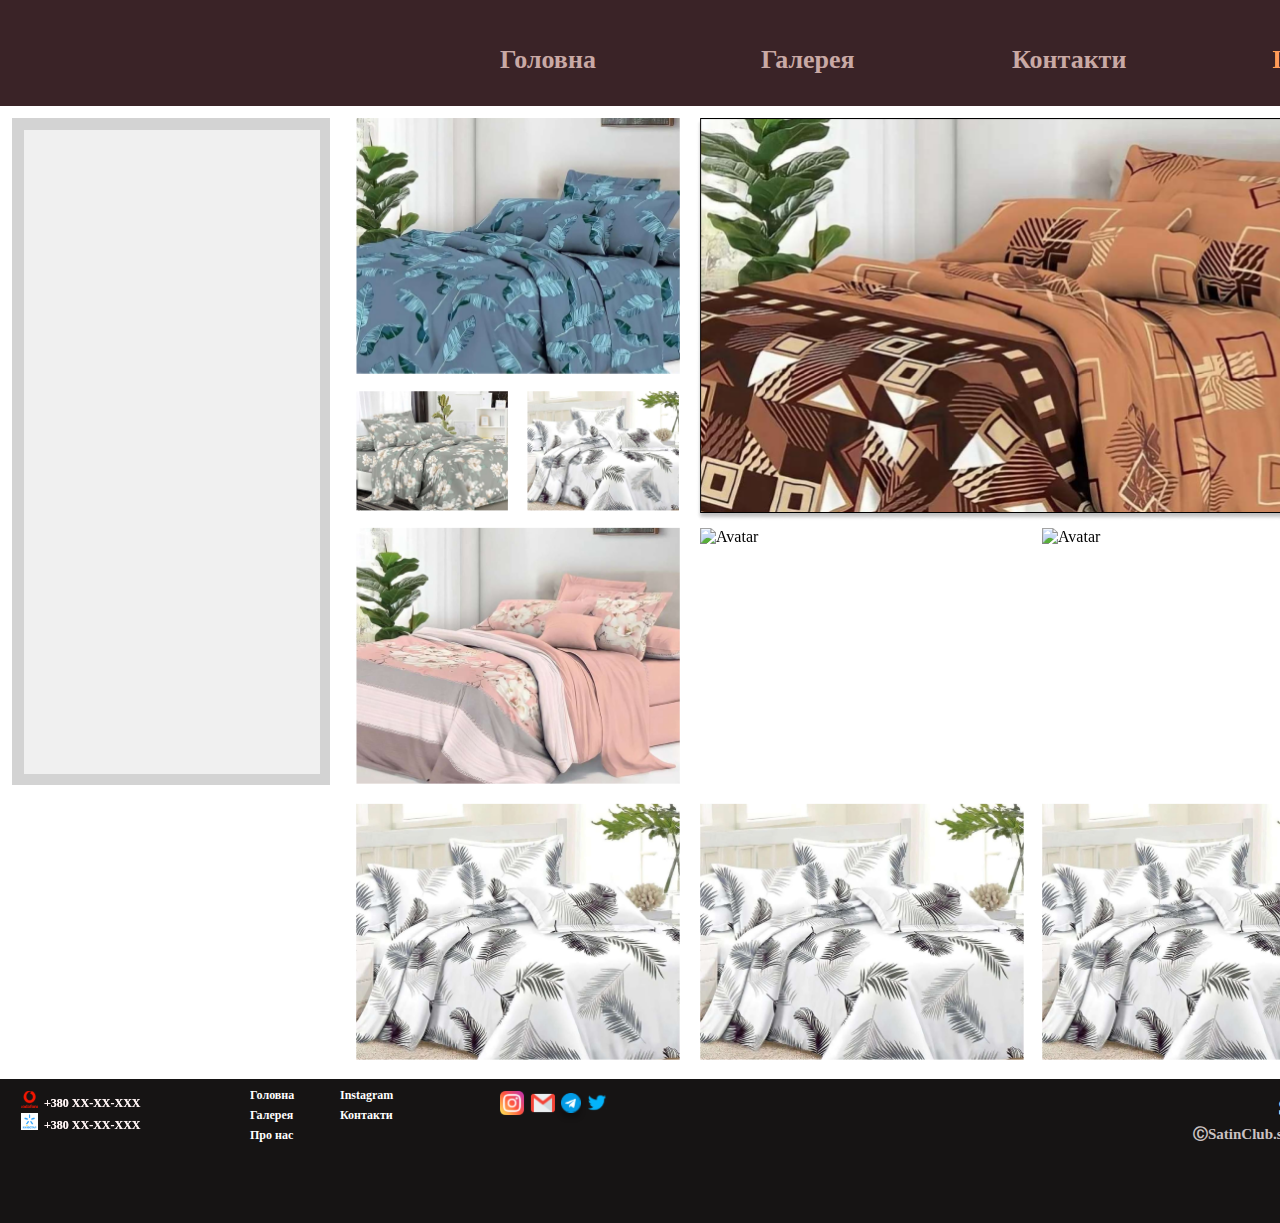
==== index.html @ 9826f908 "Update index.html" ====
<!DOCTYPE html>
<html>
  <head>
    <link rel="stylesheet" type="text/css" href="css/style.css" />
    <meta charset="utf-8">
    <title>Пример медиа-запросов</title>
  </head>

<!--  ссылка на стили -->
    <div class="header">
        <div class="menublock">
            <a href="index.html" target="_blank"><p class="txtabout">Головна</p></a>
            <a href="gallery.html" target="_blank"><p class="txtgallery">Галерея</p></a>
            <a href="aboutus.html" target="_blank"><p class="txtcontacts">Контакти</p></a>
            <a href="https://www.instagram.com/p/CqFqBNFtBSK/" target="_blank"><p class="txtinstagram">Instagram</p></a>
        </div>
    </div>




















  
    </div>

    <div class="body">
        <div class="menupanel"> 
             <div class="menupaneltwo"></div></div>

            <div class="containerimages4">
                <div class="container">
                <img src="images/image1.png" alt="Avatar" class="image">
                <div class="middle">
                  <a href="https://www.instagram.com/p/CqFqBNFtBSK/" target="_blank" class="linkimages">Instagram</a>
                </div>
              </div>
              <div class="container2">
                <img src="images/image2.png" alt="Avatar" class="image">
                <div class="middle">
                  <a href="https://www.instagram.com/p/CqFqBNFtBSK/" target="_blank" class="linkimages">Instagram</a>
                </div>
              </div>
              <div class="container3">
                <img src="images/image3.png" alt="Avatar" class="image">
                <div class="middle">
                  <a href="https://www.instagram.com/p/CqFqBNFtBSK/" target="_blank" class="linkimages">Instagram</a>
                </div>
              </div>
              <div class="container4">
                <img src="images/image4.png" alt="Avatar" class="image">
                <div class="middle">
                  <a href="https://www.instagram.com/p/CqFqBNFtBSK/" target="_blank" class="linkimages">Instagram</a>
                </div>
              </div>
              <div class="container5">
                <img src="images/image5.png"  alt="Avatar" class="image">
                <div class="middle">
                  <a href="https://www.instagram.com/p/CqFqBNFtBSK/" target="_blank" class="linkimages">Instagram</a>
                </div>
              </div>
              <div class="container6">
                <img src="images/image6.png/images/image7.p" alt="Avatar" class="image">
                <div class="middle">
                  <a href="https://www.instagram.com/p/CqFqBNFtBSK/" target="_blank" class="linkimages">Instagram</a>
                </div>
              </div>
              <div class="container7">
                <img src="/images/image7.png /" alt="Avatar" class="image">
                <div class="middle">
                  <a href="https://www.instagram.com/p/CqFqBNFtBSK/" target="_blank" class="linkimages">Instagram</a>
                </div>
              </div>
              <div class="container8">
                <img src="images/image7.png" alt="Avatar" class="image">
                <div class="middle">
                  <a href="https://www.instagram.com/p/CqFqBNFtBSK/" target="_blank" class="linkimages">Instagram</a>
                </div>
              </div>
              <div class="container9">
                <img src="images/image7.png" alt="Avatar" class="image">
                <div class="middle">
                  <a href="https://www.instagram.com/p/CqFqBNFtBSK/" target="_blank" class="linkimages">Instagram</a>
                </div>
              </div>
              <div class="container10">
                <img src="images/image7.png" alt="Avatar" class="image">
                <div class="middle">
                  <a href="https://www.instagram.com/p/CqFqBNFtBSK/" target="_blank" class="linkimages">Instagram</a>
                </div>
              </div>


              
            </div>
    </div>




    <div class="footer">
        <div class="footercontainer">
             <img src="images/icons/vodafonicon.svg" alt="Vodafon" class="vodafoncont">
            <img src="images/icons/kievstaricon.svg" alt="Kievstar" class="kiyvstarcont">
            <div class="nombercont">
                <p class="nomber1">+380 XX-XX-XXX</p>
                <p class="nomber2">+380 XX-XX-XXX</p>
            </div>           
        </div>


        <div class="footercontainer2">
            <a href="https://www.instagram.com/">
              <img src="images/icons/instagramicon.svg" alt="Instagram" class="instagramicon">
            </a>
            <a href="https://mail.google.com/">
              <img src="images/icons/gmailicon.svg" alt="Gmail" class="gmailicon">
            </a>
            <a href="https://telegram.org/">
              <img src="images/icons/telegramicon.svg" alt="Telegram" class="telegramicon">
            </a>
            <a href="https://twitter.com/">
              <img src="images/icons/twittericon.svg" alt="Twitter" class="twittericon">
            </a>
        </div>


        <div class="footercontainer3">
            <a href="https://www.instagram.com/p/CqFqBNFtBSK/" target="_blank"><p class="helpmenufotter">Головна</p></a>
            <a href="https://www.instagram.com/p/CqFqBNFtBSK/" target="_blank"><p class="gallerymenufooter">Галерея</p></a>
            <a href="https://www.instagram.com/p/CqFqBNFtBSK/" target="_blank"><p class="aboutusmenufooter">Про нас</p></a>
            <a href="https://www.instagram.com/p/CqFqBNFtBSK/" target="_blank"><p class="comtactsmenufooter">Контакти</p></a>
            <a href="https://www.instagram.com/p/CqFqBNFtBSK/" target="_blank"><p class="instagrammenufooter">Instagram</p></a>
        </div>


        <div class="footercontainer4">
            <p class="satinclubtext">Satinclub</p>
            <img src="images/icons/ua.png" alt="Ua" class="ua">
            <img src="images/icons/yellow.png" alt="Ua" class="ua2">
            <p class="satinclubcom">ⒸSatinClub.shop.ua 2023 piк.</p>
        </div>

    </div>




  <body>

  </body>
</html>
---- css/style.css ----
@charset "UTF-8";
html {
  -webkit-box-sizing: border-box;
          box-sizing: border-box;
  font-size: 16px;
}

*, *:before, *:after {
  -webkit-box-sizing: inherit;
          box-sizing: inherit;
}

body, h1, h2, h3, h4, h5, h6, p, ol, ul {
  margin: 0;
  padding: 0;
  font-weight: normal;
}

ol, ul {
  list-style: none;
}

img {
  max-width: 100%;
  height: auto;
}

.containerimages4 {
  display: inline-block;
  width: 1014px;
  height: 963px;
  background-color: rgba(8, 0, 0, 0);
  position: relative;
  right: 70px;
  top: 12px;
  z-index: 3;
  margin: 0;
  padding: 0;
  float: right;
}

.image {
  opacity: 1;
  display: block;
  width: 100%;
  height: auto;
  -webkit-transition: 0.5s ease;
  transition: 0.5s ease;
  -webkit-backface-visibility: hidden;
          backface-visibility: hidden;
}

.middle {
  -webkit-transition: 0.5s ease;
  transition: 0.5s ease;
  /*transition: .5s ease; - определяет переходное изменение свойств элемента с 
  продолжительностью в полсекунды и смягчением ease.*/
  opacity: 0;
  /*opacity: 0; - устанавливает непрозрачность элемента на 0, 
  что делает его невидимым.*/
  position: absolute;
  /*position: absolute; - устанавливает элемент в абсолютное положение относительно 
  его первого родительского элемента, который имеет относительное или абсолютное 
  позиционирование.*/
  top: 50%;
  /*position: absolute; - устанавливает элемент в абсолютное положение относительно его первого
   родительского элемента, который имеет относительное или абсолютное позиционирование.*/
  left: 50%;
  /*- задает горизонтальное положение элемента в середине родительского элемента.*/
  -webkit-transform: translate(-50%, -50%);
          transform: translate(-50%, -50%);
  /*transform: translate(-50%, -50%); - перемещает элемент на 50% его ширины и высоты влево 
  и вверх от его исходной позиции. Это помогает центрировать элемент по горизонтали и вертикали.*/
  -ms-transform: translate(-50%, -50%);
}

.text {
  background-color: #af4c4c;
  color: rgb(213, 3, 255);
  font-size: 16px;
  padding: 16px 32px;
}

.text2 {
  background-color: #af4c4c;
  color: rgb(247, 0, 255);
  font-size: 16px;
  padding: 16px 32px;
}

.linkimages:link, .linkimages:visited {
  background-color: aqua;
  color: rgb(97, 97, 97);
  padding: 10px 10px;
  text-align: center;
  margin: auto;
  text-decoration: none;
  display: inline-block;
  /*a:link - стили, которые будут применяться к не посещенным ссылкам.
  a:visited - стили, которые будут применяться к посещенным ссылкам..
  Затем определены стили для ссылок при наведении курсора мыши и при 
  активации ссылки:
  a:hover - стили, которые будут применяться к ссылке при наведении курсора мыши.
  a:active - стили, которые будут применяться к ссылке во время её активации.
  background-color: #f44336; - определяет цвет фона ссылки, который в данном случае 
  будет красным с кодом цвета #f44336.
  color: white; - определяет цвет текста ссылки, который в 
  данном случае будет белым.
  padding: 14px 25px; - устанавливает внутренние отступы для
  ссылки по 14px сверху и снизу и 25px слева и справа.
  text-align: center; - выравнивает текст ссылки по центру.
  text-decoration: none; - удаляет подчеркивание и другие украшения 
  текста ссылки.
  display: inline-block; - устанавливает блочный тип элемента,
  что позволяет задать высоту и ширину элемента и применять отступы.*/
}

.linkimages:hover, .linkimages:active {
  background-color: #3a2327;
}

.container {
  position: relative;
  width: 32%;
  height: auto;
  top: 0px;
  left: 0px;
  margin: 0;
}

.container:hover .middle {
  opacity: 1;
}

.container2:hover .image {
  opacity: 0.3;
  /*Когда происходит событие "hover" (наведение курсора мыши) на элемент "container",
   прозрачность элемента "image" устанавливается на 0.3, что означает, что он становится 
   слегка прозрачным. Таким образом, когда курсор мыши находится над "container", изображение внутри "container" становится менее заметным.*/
}

.container2 {
  position: absolute;
  width: 15%;
  height: auto;
  top: 273px;
  left: 0px;
  margin: 0;
}

.container:hover .image {
  opacity: 0.3;
}

.container2:hover .middle {
  opacity: 1;
}

.container3 {
  width: 15%;
  height: auto;
  height: auto;
  position: absolute;
  top: 273px;
  left: 171px;
  margin: 0px;
}

.containe3:hover .image {
  opacity: 0.3;
}

.container3:hover .middle {
  opacity: 1;
}

.container4 {
  position: relative;
  width: 32%;
  height: auto;
  position: absolute;
  top: 409px;
  left: 0px;
  margin: 0px;
}

.container4:hover .image {
  opacity: 0.3;
}

.container4:hover .middle {
  opacity: 1;
}

.container5 {
  position: relative;
  width: 67%;
  height: auto;
  position: absolute;
  z-index: 3;
  top: 0px;
  left: 340px;
  margin: 0px;
}

.container5:hover .image {
  opacity: 0.3;
}

.container5:hover .middle {
  opacity: 1;
}

.container6 {
  position: relative;
  width: 32%;
  height: auto;
  position: absolute;
  top: 410px;
  left: 344px;
  margin: 0px;
}

.container6:hover .image {
  opacity: 0.3;
}

.container6:hover .middle {
  opacity: 1;
}

.container7 {
  position: relative;
  width: 32%;
  height: auto;
  position: absolute;
  top: 410px;
  left: 686px;
  margin: 0px;
}

.container7:hover .image {
  opacity: 0.3;
}

.container7:hover .middle {
  opacity: 1;
}

.container8 {
  position: relative;
  width: 32%;
  height: auto;
  position: absolute;
  top: 709px;
  left: 0px;
  margin: 0px;
}

.container4:hover .image {
  opacity: 0.3;
}

.container4:hover .middle {
  opacity: 1;
}

.container8 {
  width: 32%;
  height: auto;
  position: absolute;
  top: 685px;
  left: 0px;
  margin: 0px;
}

.container8:hover .image {
  opacity: 0.3;
}

.container8:hover .middle {
  opacity: 1;
}

.container9 {
  position: relative;
  width: 32%;
  height: auto;
  position: absolute;
  top: 685px;
  left: 344px;
  margin: 0px;
}

.container9:hover .image {
  opacity: 0.3;
}

.container9:hover .middle {
  opacity: 1;
}

.container10 {
  position: relative;
  width: 32%;
  height: auto;
  position: absolute;
  top: 685px;
  left: 686px;
  margin: 0px;
}

.container10:hover .image {
  opacity: 0.3;
}

.container10:hover .middle {
  opacity: 1;
}

.menublock {
  display: block;
  position: relative;
  max-width: 300px;
  height: auto;
  left: 500px;
}

.txtabout {
  display: block;
  position: absolute;
  height: 105px;
  left: 0px;
  top: 45px;
  font-family: "Inter";
  font-style: normal;
  font-weight: 700;
  font-size: 26px;
  color: #C9A9A5;
}

.txtabout:hover {
  color: #faf5f5;
}

.txtgallery {
  display: block;
  position: absolute;
  left: 261px;
  top: 45px;
  font-family: "Inter";
  font-style: normal;
  font-weight: 700;
  font-size: 26px;
  color: #C9A9A5;
}

.txtgallery:hover {
  color: #faf5f5;
}

.txtcontacts {
  display: block;
  position: absolute;
  left: 512px;
  top: 45px;
  font-family: "Inter";
  font-style: normal;
  font-weight: 700;
  font-size: 26px;
  color: #C9A9A5;
}

.txtcontacts:hover {
  color: #faf5f5;
}

.txtinstagram {
  display: block;
  position: absolute;
  left: 772px;
  top: 45px;
  font-family: "Inter";
  font-style: normal;
  font-weight: 700;
  font-size: 26px;
  background: -webkit-gradient(linear, right top, left top, color-stop(24.98%, #925685), color-stop(25.42%, #6F1A97), color-stop(58.02%, #FF62DF), color-stop(111.58%, #FFB31F));
  background: linear-gradient(270deg, #925685 24.98%, #6F1A97 25.42%, #FF62DF 58.02%, #FFB31F 111.58%);
  -webkit-background-clip: text;
  -webkit-text-fill-color: transparent;
  background-clip: text;
  -webkit-text-fill-color: transparent;
}

.txtinstagram:hover {
  color: #faf5f5;
}

.txtmarketcontainer {
  display: block;
  position: relative;
  width: 500px;
  height: 100px;
  left: 50%;
}

.txtmarket {
  display: block;
  position: relative;
  left: 50%;
  font-family: "Inter";
  font-style: normal;
  font-weight: 400;
  font-size: 22px;
  line-height: 31px;
  color: #5c5c5c;
}

.footer {
  display: block;
  position: relative;
  margin-bottom: 0;
  width: 1440px;
  height: 30px;
  margin: 0px auto;
  margin-bottom: 0;
  color: rgba(0, 0, 0, 0.856);
  background-color: #161414;
  margin-top: 0px;
  z-index: 0;
  min-height: 16vh;
}

.footercontainer {
  display: block;
  position: relative;
  width: 144px;
  height: 45px;
  top: 12px;
  left: 20px;
  z-index: 1;
}

.vodafoncont {
  position: absolute;
  width: 17px;
  height: 17px;
  left: 1px;
  top: 0px;
  z-index: 3;
}

.kiyvstarcont {
  position: absolute;
  width: 17px;
  height: 17px;
  left: 1px;
  top: 22px;
  z-index: 3;
}

.nombercont {
  display: block;
  position: absolute;
  width: 110px;
  height: 39px;
  left: 1px;
  top: 0px;
  z-index: 3;
}

.nomber1 {
  position: absolute;
  width: 110px;
  height: 15px;
  left: 23px;
  top: 5px;
  font-family: "Inter";
  font-style: normal;
  font-weight: 700;
  font-size: 12px;
  line-height: 15px;
  /* identical to box height */
  background: -webkit-gradient(linear, left bottom, left top, from(#FFF2F2), to(#FFF2F2)), -webkit-gradient(linear, left top, left bottom, color-stop(60.94%, #FFFFFF), to(rgba(255, 255, 255, 0)));
  background: linear-gradient(0deg, #FFF2F2, #FFF2F2), linear-gradient(180deg, #FFFFFF 60.94%, rgba(255, 255, 255, 0) 100%);
  -webkit-background-clip: text;
  -webkit-text-fill-color: transparent;
  background-clip: text;
  text-fill-color: transparent;
}

.nomber2 {
  position: absolute;
  width: 110px;
  height: 15px;
  left: 23px;
  top: 27px;
  font-family: "Inter";
  font-style: normal;
  font-weight: 700;
  font-size: 12px;
  line-height: 15px;
  /* identical to box height */
  background: -webkit-gradient(linear, left bottom, left top, from(#FFF2F2), to(#FFF2F2)), -webkit-gradient(linear, left top, left bottom, color-stop(60.94%, #FFFFFF), to(rgba(255, 255, 255, 0)));
  background: linear-gradient(0deg, #FFF2F2, #FFF2F2), linear-gradient(180deg, #FFFFFF 60.94%, rgba(255, 255, 255, 0) 100%);
  -webkit-background-clip: text;
  -webkit-text-fill-color: transparent;
  background-clip: text;
  text-fill-color: transparent;
}

.footercontainer2 {
  display: block;
  position: relative;
  width: 144px;
  height: 24px;
  top: -33px;
  left: 500px;
  z-index: 0;
}

.instagramicon {
  display: block;
  position: absolute;
  width: 25px;
  height: 25px;
  left: 0px;
  top: 0px;
}

.gmailicon {
  position: absolute;
  width: 25px;
  height: 25px;
  left: 30px;
  top: 0px;
}

.telegramicon {
  position: absolute;
  width: 30px;
  height: 30px;
  left: 56px;
  top: 2px;
}

.twittericon {
  position: absolute;
  width: 20px;
  height: 20px;
  left: 87px;
  top: 2px;
}

.footercontainer3 {
  display: block;
  position: relative;
  width: 169px;
  height: 63px;
  top: -60px;
  left: 250px;
  z-index: 0;
}

.helpmenufotter {
  position: absolute;
  width: 101px;
  height: 15.79px;
  left: 0px;
  top: 0px;
  font-family: "Inter";
  font-style: normal;
  font-weight: 700;
  font-size: 12px;
  line-height: 15px;
  overflow: hidden;
  color: #FFFFFF;
}

.helpmenufotter:hover {
  text-decoration: underline;
  text-decoration-thickness: 3px;
  text-underline-position: under;
  -webkit-text-decoration-skip: ink;
          text-decoration-skip-ink: auto;
}

.gallerymenufooter {
  position: absolute;
  width: 82.3px;
  height: 15.79px;
  left: 0px;
  top: 20px;
  font-family: "Inter";
  font-style: normal;
  font-weight: 700;
  font-size: 12px;
  line-height: 15px;
  color: #FFFFFF;
}

.gallerymenufooter:hover {
  text-decoration: underline;
  text-decoration-thickness: 3px;
  text-underline-position: under;
  -webkit-text-decoration-skip: ink;
          text-decoration-skip-ink: auto;
}

.aboutusmenufooter {
  position: absolute;
  width: 81.05px;
  height: 15.79px;
  left: 0px;
  top: 40px;
  font-family: "Inter";
  font-style: normal;
  font-weight: 700;
  font-size: 12px;
  line-height: 15px;
  color: #FFFFFF;
}

.aboutusmenufooter:hover {
  text-decoration: underline;
  text-decoration-thickness: 3px;
  text-underline-position: under;
  -webkit-text-decoration-skip: ink;
          text-decoration-skip-ink: auto;
}

.instagrammenufooter {
  position: absolute;
  width: 101px;
  height: 15.79px;
  left: 90px;
  top: 0px;
  font-family: "Inter";
  font-style: normal;
  font-weight: 700;
  font-size: 12px;
  line-height: 15px;
  color: #FFFFFF;
}

.instagrammenufooter:hover {
  text-decoration: underline;
  text-decoration-thickness: 3px;
  text-underline-position: under;
  -webkit-text-decoration-skip: ink;
          text-decoration-skip-ink: auto;
}

.comtactsmenufooter {
  position: absolute;
  width: 101px;
  height: 15.79px;
  left: 90px;
  top: 20px;
  font-family: "Inter";
  font-style: normal;
  font-weight: 700;
  font-size: 12px;
  line-height: 15px;
  color: #FFFFFF;
}

.comtactsmenufooter:hover {
  text-decoration: underline;
  text-decoration-thickness: 3px;
  text-underline-position: under;
  -webkit-text-decoration-skip: ink;
          text-decoration-skip-ink: auto;
}

.footercontainer4 {
  display: block;
  position: relative;
  width: 196px;
  height: 61px;
  top: -120px;
  left: 1193px;
  z-index: 1;
}

.satinclubtext {
  position: absolute;
  width: 101px;
  height: 56px;
  left: 85px;
  top: -3px;
  font-family: "IM FELL DW Pica";
  font-style: normal;
  font-weight: 700;
  font-size: 24px;
  line-height: 38px;
  color: #FFFFFF;
}

.ua {
  position: absolute;
  width: 10.44px;
  height: 5.03px;
  left: 177px;
  top: 2px;
  background: #40DDFF;
  -webkit-box-shadow: 0px 4px 4px rgba(0, 0, 0, 0.25);
          box-shadow: 0px 4px 4px rgba(0, 0, 0, 0.25);
}

.ua2 {
  position: absolute;
  width: 10.44px;
  height: 5.03px;
  left: 182px;
  top: 5px;
  background: #FFD465;
}

.satinclubcom {
  position: absolute;
  width: 200px;
  height: 31px;
  left: 0px;
  top: 37px;
  font-family: "Inter";
  font-style: normal;
  font-weight: 700;
  font-size: 15px;
  line-height: 12px;
  color: #CBC2C2;
}

.bodyabout {
  position: relative;
  width: 1440px;
  height: 1288px;
  margin: 0 auto;
  background: #FFFDFD;
}

.abouttitle {
  position: relative;
  width: 1314px;
  height: 179px;
  left: 79px;
  top: 268px;
  margin: 0 auto;
  background: #FFD482;
}

.aboutimagetitle {
  position: absolute;
  width: 107px;
  height: 107px;
  left: 549px;
  top: 30px;
  margin: 0 auto;
}

.abouttexttitle {
  position: absolute;
  width: 177px;
  height: 68px;
  left: 668px;
  top: 30px;
  margin: 0;
  font-family: "Inter";
  font-style: normal;
  font-weight: 700;
  font-size: 56px;
  line-height: 68px;
  /* identical to box height */
  color: #020202;
}

.helpaboutcontainer {
  position: absolute;
  width: 1314px;
  height: 680px;
  left: 79px;
  top: 465px;
  margin: 0 auto;
  background: #FFFFFF;
}

.arrow1 {
  position: absolute;
  width: 34px;
  height: 34px;
  left: 181px;
  top: 100px;
  -webkit-transform: rotate(0deg);
          transform: rotate(0deg);
}

.textinfoabout1 {
  position: absolute;
  width: 1043px;
  height: 94px;
  left: 250px;
  top: 100px;
  font-family: "Inter";
  font-style: normal;
  font-weight: 700;
  font-size: 36px;
  line-height: 44px;
  color: #000000;
}

.pointercontainerabout {
  position: absolute;
  width: 96px;
  height: 20px;
  left: 672px;
  top: 200px;
  background: #D9D9D9;
}

.arrow2 {
  position: absolute;
  width: 34px;
  height: 34px;
  left: 175px;
  top: 250px;
  -webkit-transform: rotate(0deg);
          transform: rotate(0deg);
}

.textinfoabout2 {
  position: absolute;
  width: 1043px;
  height: 94px;
  left: 250px;
  top: 250px;
  font-family: "Inter";
  font-style: normal;
  font-weight: 700;
  font-size: 36px;
  line-height: 44px;
  color: #000000;
}

.pointercontainerabout2 {
  position: absolute;
  width: 96px;
  height: 20px;
  left: 672px;
  top: 350px;
  background: #D9D9D9;
}

.arrow3 {
  position: absolute;
  width: 34px;
  height: 34px;
  left: 175px;
  top: 400px;
  -webkit-transform: rotate(0deg);
          transform: rotate(0deg);
}

.textinfoabout3 {
  position: absolute;
  width: 1043px;
  height: 94px;
  left: 250px;
  top: 400px;
  font-family: "Inter";
  font-style: normal;
  font-weight: 700;
  font-size: 36px;
  line-height: 44px;
  color: #000000;
}

.pointercontainerabout3 {
  position: absolute;
  width: 96px;
  height: 20px;
  left: 672px;
  top: 500px;
  background: #D9D9D9;
}

.textabout3 {
  position: absolute;
  width: 1043px;
  height: 94px;
  left: 250px;
  top: 400px;
  font-family: "Inter";
  font-style: normal;
  font-weight: 700;
  font-size: 36px;
  line-height: 44px;
  color: #000000;
}

.nextpageaboutcontainer {
  position: absolute;
  width: 71.64px;
  height: 26px;
}

.leftpageabout {
  position: absolute;
  width: 26px;
  height: 20.8px;
  background: #9BFF6C;
  -webkit-transform: rotate(-90deg);
          transform: rotate(-90deg);
}

.rightpageabout {
  position: absolute;
  width: 26px;
  height: 20.8px;
  background: #9BFF6C;
  -webkit-transform: rotate(90deg);
          transform: rotate(90deg);
}

.bodygallery {
  width: 1440px;
  height: 1000px;
  color: #FFFFFF;
  margin: 0 auto;
}

.gallerycontainer {
  display: block;
  position: relative;
  width: 1314px;
  height: 869px;
  margin: 0 auto;
  z-index: 1;
  top: 12px;
}

.galleryimg {
  display: block;
  width: 426px;
  height: 426px;
  position: absolute;
  left: 0;
  top: 0;
  margin: 0;
  background-color: green;
  z-index: 2;
}

.galleryimg2 {
  display: block;
  width: 426px;
  height: 426px;
  position: absolute;
  left: 0;
  top: 443px;
  background-color: green;
}

.galleryimg3 {
  display: block;
  width: 426px;
  height: 426px;
  position: absolute;
  left: 444px;
  top: 0;
  background-color: green;
}

.galleryimg4 {
  display: block;
  width: 426px;
  height: 426px;
  position: absolute;
  left: 444px;
  top: 443px;
  background-color: green;
}

.galleryimg5 {
  display: block;
  width: 426px;
  height: 426px;
  position: absolute;
  right: 0;
  top: 0;
  background-color: green;
}

.galleryimg6 {
  display: block;
  width: 426px;
  height: 426px;
  position: absolute;
  right: 0;
  bottom: 0;
  background-color: green;
}

.gallerynextpagecontainer {
  position: relative;
  width: 100px;
  height: 50px;
  margin: 0 auto;
  z-index: 2;
  top: 910px;
}

.galleryleftpage {
  position: absolute;
  width: 26px;
  height: 50px;
  top: 0px;
  right: 0;
  margin: 0;
  -webkit-transform: rotate(180deg);
          transform: rotate(180deg);
  z-index: 3;
}

.galleryrightpage {
  position: absolute;
  width: 26px;
  height: 50px;
  top: 0px;
  left: 0;
  margin: 0;
  -webkit-transform: rotate(180deg);
          transform: rotate(180deg);
  z-index: 3;
}

.galleryleftpage2 {
  position: absolute;
  width: 26px;
  height: 50px;
  top: 0px;
  right: 0;
  margin: 0;
  -webkit-transform: rotate(180deg);
          transform: rotate(180deg);
  z-index: 3;
}

.galleryrightpage2 {
  position: absolute;
  width: 26px;
  height: 50px;
  top: 0px;
  left: 0;
  margin: 0;
  -webkit-transform: rotate(0deg);
          transform: rotate(0deg);
  z-index: 3;
}

.galleryimg11 {
  display: block;
  width: 426px;
  height: 426px;
  position: absolute;
  left: 0;
  top: 0;
  margin: 0;
  background-color: #f09842;
  z-index: 2;
}

.galleryimg22 {
  display: block;
  width: 426px;
  height: 426px;
  position: absolute;
  left: 0;
  top: 443px;
  background-color: #f09842;
}

.galleryimg33 {
  display: block;
  width: 426px;
  height: 426px;
  position: absolute;
  left: 444px;
  top: 0;
  background-color: #f09842;
}

.galleryimg44 {
  display: block;
  width: 426px;
  height: 426px;
  position: absolute;
  left: 444px;
  top: 443px;
  background-color: #f09842;
}

.galleryimg55 {
  display: block;
  width: 426px;
  height: 426px;
  position: absolute;
  right: 0;
  top: 0;
  background-color: #f09842;
}

.galleryimg66 {
  display: block;
  width: 426px;
  height: 426px;
  position: absolute;
  right: 0;
  bottom: 0;
  background-color: #f09842;
}

.gallerynextpagecontainer {
  position: relative;
  width: 100px;
  height: 50px;
  margin: 0 auto;
  z-index: 2;
  top: 910px;
}

.galleryleftpage {
  position: absolute;
  width: 26px;
  height: 50px;
  top: 0px;
  right: 0;
  margin: 0;
  -webkit-transform: rotate(180deg);
          transform: rotate(180deg);
  z-index: 3;
}

.galleryrightpage {
  position: absolute;
  width: 26px;
  height: 50px;
  top: 0px;
  left: 0;
  margin: 0;
  -webkit-transform: rotate(180deg);
          transform: rotate(180deg);
  z-index: 3;
}

.galleryimg111 {
  display: block;
  width: 426px;
  height: 426px;
  position: absolute;
  left: 0;
  top: 0;
  margin: 0;
  background-color: #f377f7;
  z-index: 2;
}

.galleryimg222 {
  display: block;
  width: 426px;
  height: 426px;
  position: absolute;
  left: 0;
  top: 443px;
  background-color: #f377f7;
}

.galleryimg333 {
  display: block;
  width: 426px;
  height: 426px;
  position: absolute;
  left: 444px;
  top: 0;
  background-color: #f377f7;
}

.galleryimg444 {
  display: block;
  width: 426px;
  height: 426px;
  position: absolute;
  left: 444px;
  top: 443px;
  background-color: #f377f7;
}

.galleryimg555 {
  display: block;
  width: 426px;
  height: 426px;
  position: absolute;
  right: 0;
  top: 0;
  background-color: #f377f7;
}

.galleryimg66a {
  display: block;
  width: 426px;
  height: 426px;
  position: absolute;
  right: 0;
  bottom: 0;
  background-color: #f377f7;
}

.gallerynextpagecontainer {
  position: relative;
  width: 100px;
  height: 50px;
  margin: 0 auto;
  z-index: 2;
  top: 910px;
}

.galleryleftpage3 {
  position: absolute;
  width: 26px;
  height: 50px;
  top: 0px;
  right: 0;
  margin: 0;
  -webkit-transform: rotate(0deg);
          transform: rotate(0deg);
  z-index: 3;
}

.galleryrightpage3 {
  position: absolute;
  width: 26px;
  height: 50px;
  top: 0px;
  left: 0;
  margin: 0;
  -webkit-transform: rotate(0deg);
          transform: rotate(0deg);
  z-index: 3;
}

.header {
  width: 1440px;
  height: 106px;
  margin: 0 auto;
  color: black;
  background-color: #3a2327;
}

.body {
  width: 1440px;
  height: 973px;
  margin: 0 auto;
  color: black;
  margin-top: 0px;
  background-color: #ffffff;
}

.menupanel {
  display: inline-block;
  width: 318px;
  height: 667px;
  position: relative;
  background-color: rgba(0, 0, 0, 0.1725490196);
  z-index: 1;
  top: 12px;
  left: 12px;
  float: left;
  margin: 0;
  padding: 0;
}

.menupaneltwo {
  width: 296px;
  height: 644px;
  position: relative;
  background-color: rgb(240, 240, 240);
  z-index: 2;
  top: 12px;
  left: 12px;
  margin: 0;
}
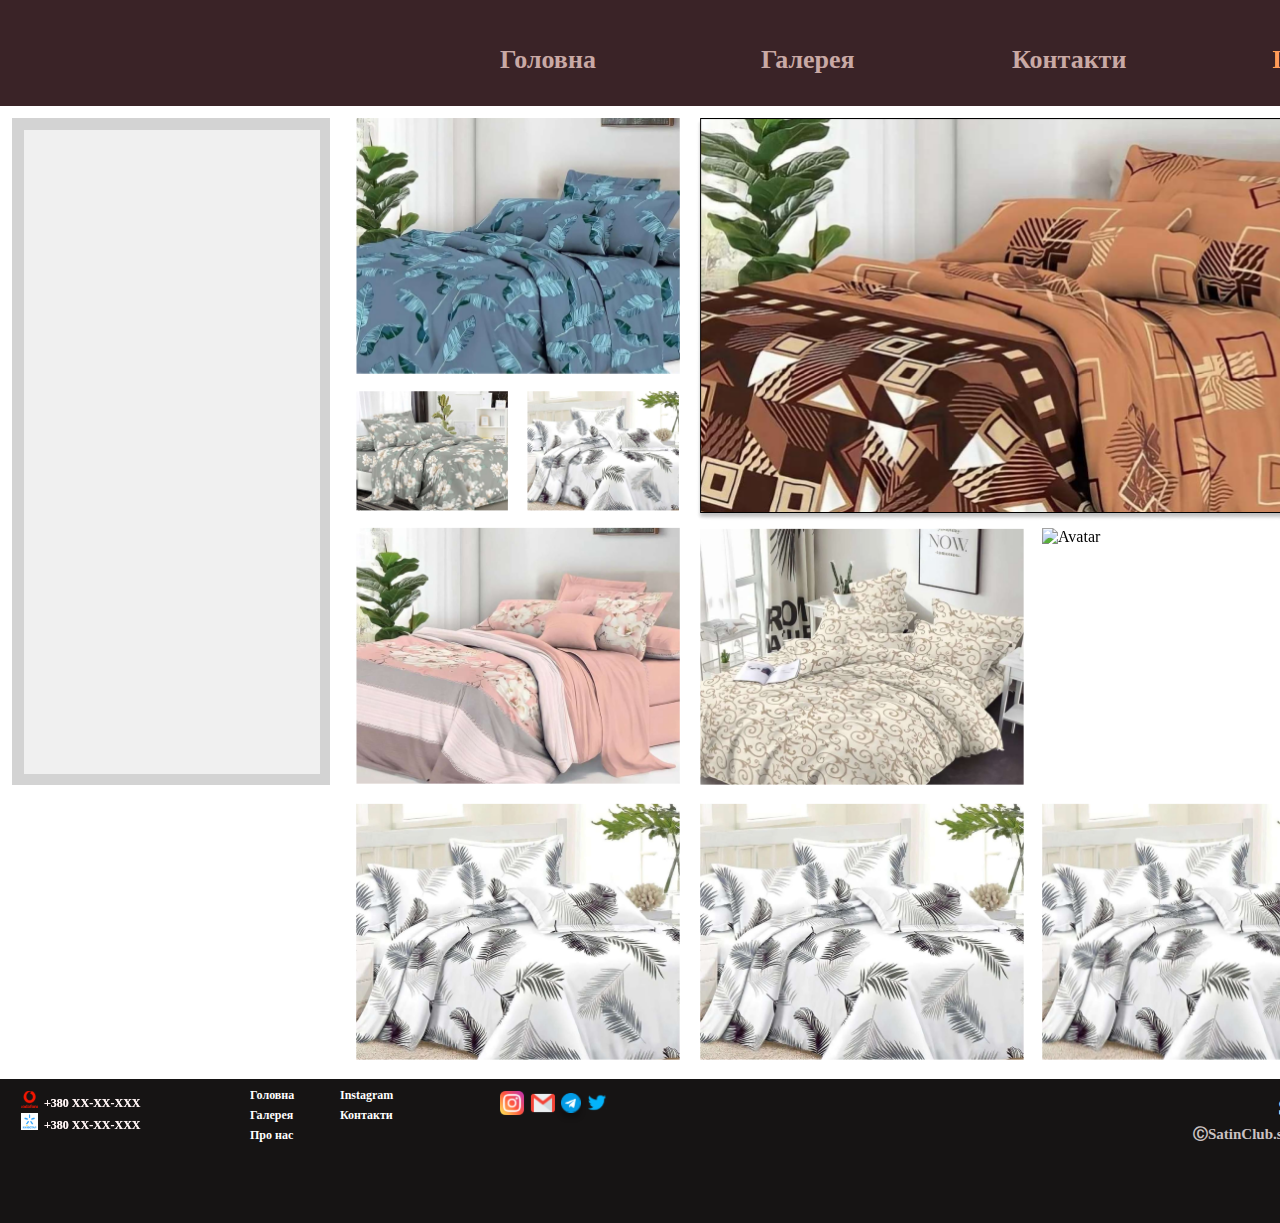
==== commit ecf2f04f: "Update index.html" ====
--- a/index.html
+++ b/index.html
@@ -75,13 +75,13 @@
                 </div>
               </div>
               <div class="container6">
-                <img src="images/image6.png/images/image7.p" alt="Avatar" class="image">
+                <img src="images/image6.png" alt="Avatar" class="image">
                 <div class="middle">
                   <a href="https://www.instagram.com/p/CqFqBNFtBSK/" target="_blank" class="linkimages">Instagram</a>
                 </div>
               </div>
               <div class="container7">
-                <img src="/images/image7.png /" alt="Avatar" class="image">
+                <img src="images/image7.png /" alt="Avatar" class="image">
                 <div class="middle">
                   <a href="https://www.instagram.com/p/CqFqBNFtBSK/" target="_blank" class="linkimages">Instagram</a>
                 </div>
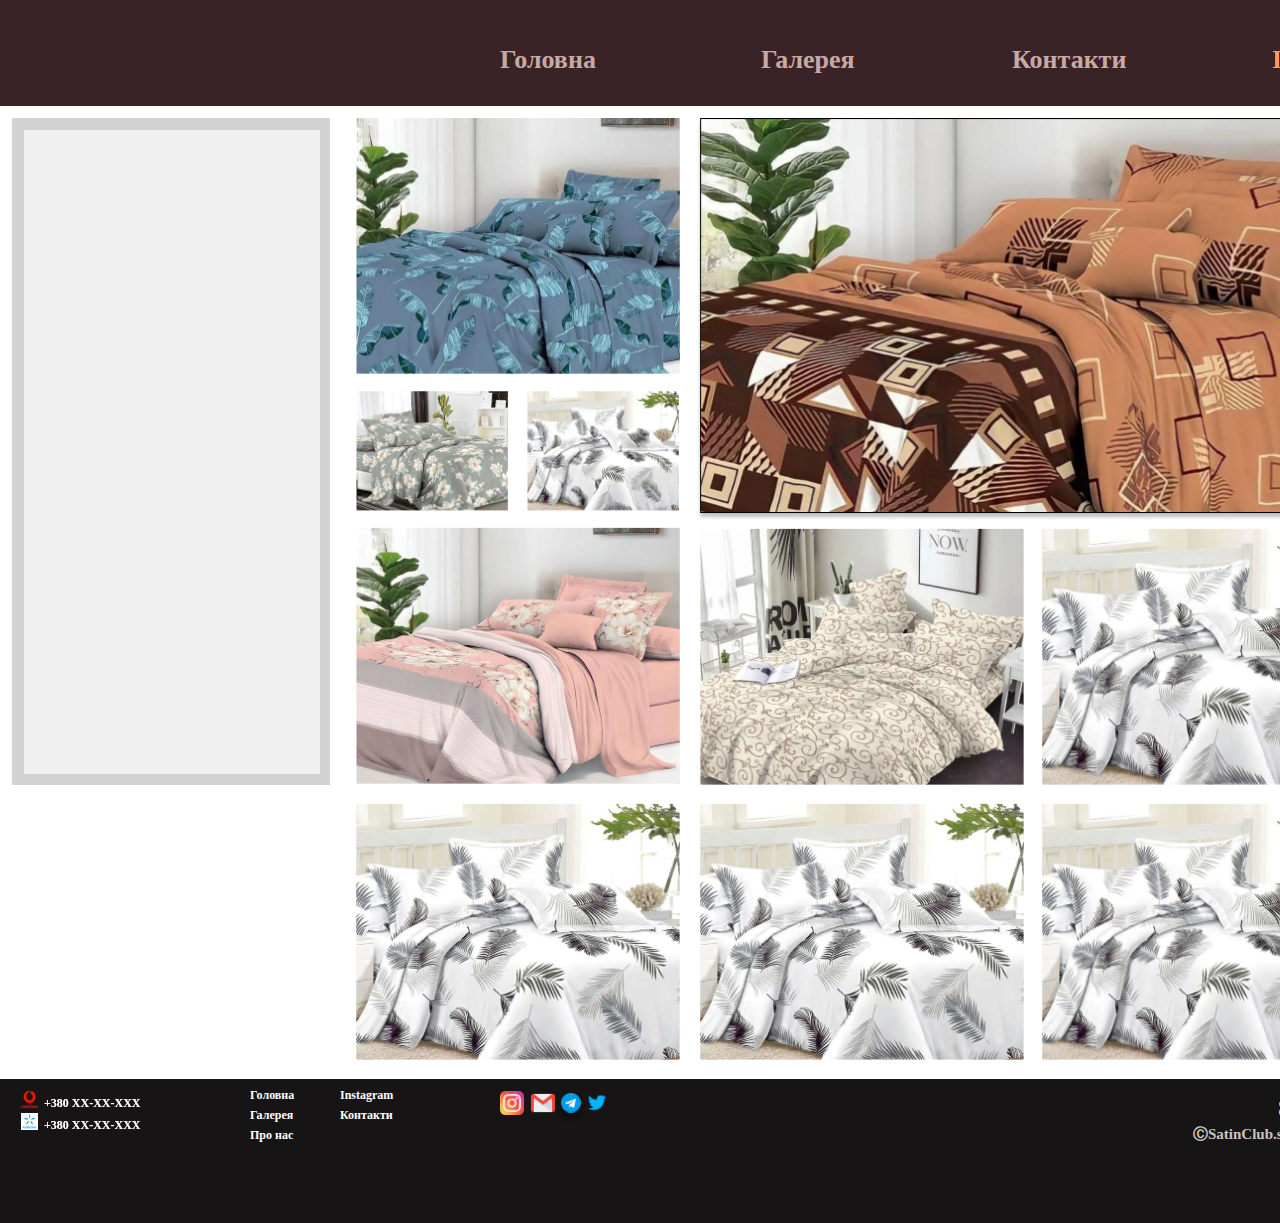
==== commit 6ea1e604: "Update index.html" ====
--- a/index.html
+++ b/index.html
@@ -81,7 +81,7 @@
                 </div>
               </div>
               <div class="container7">
-                <img src="images/image7.png /" alt="Avatar" class="image">
+                <img src="images/image7.png" alt="Avatar" class="image">
                 <div class="middle">
                   <a href="https://www.instagram.com/p/CqFqBNFtBSK/" target="_blank" class="linkimages">Instagram</a>
                 </div>
